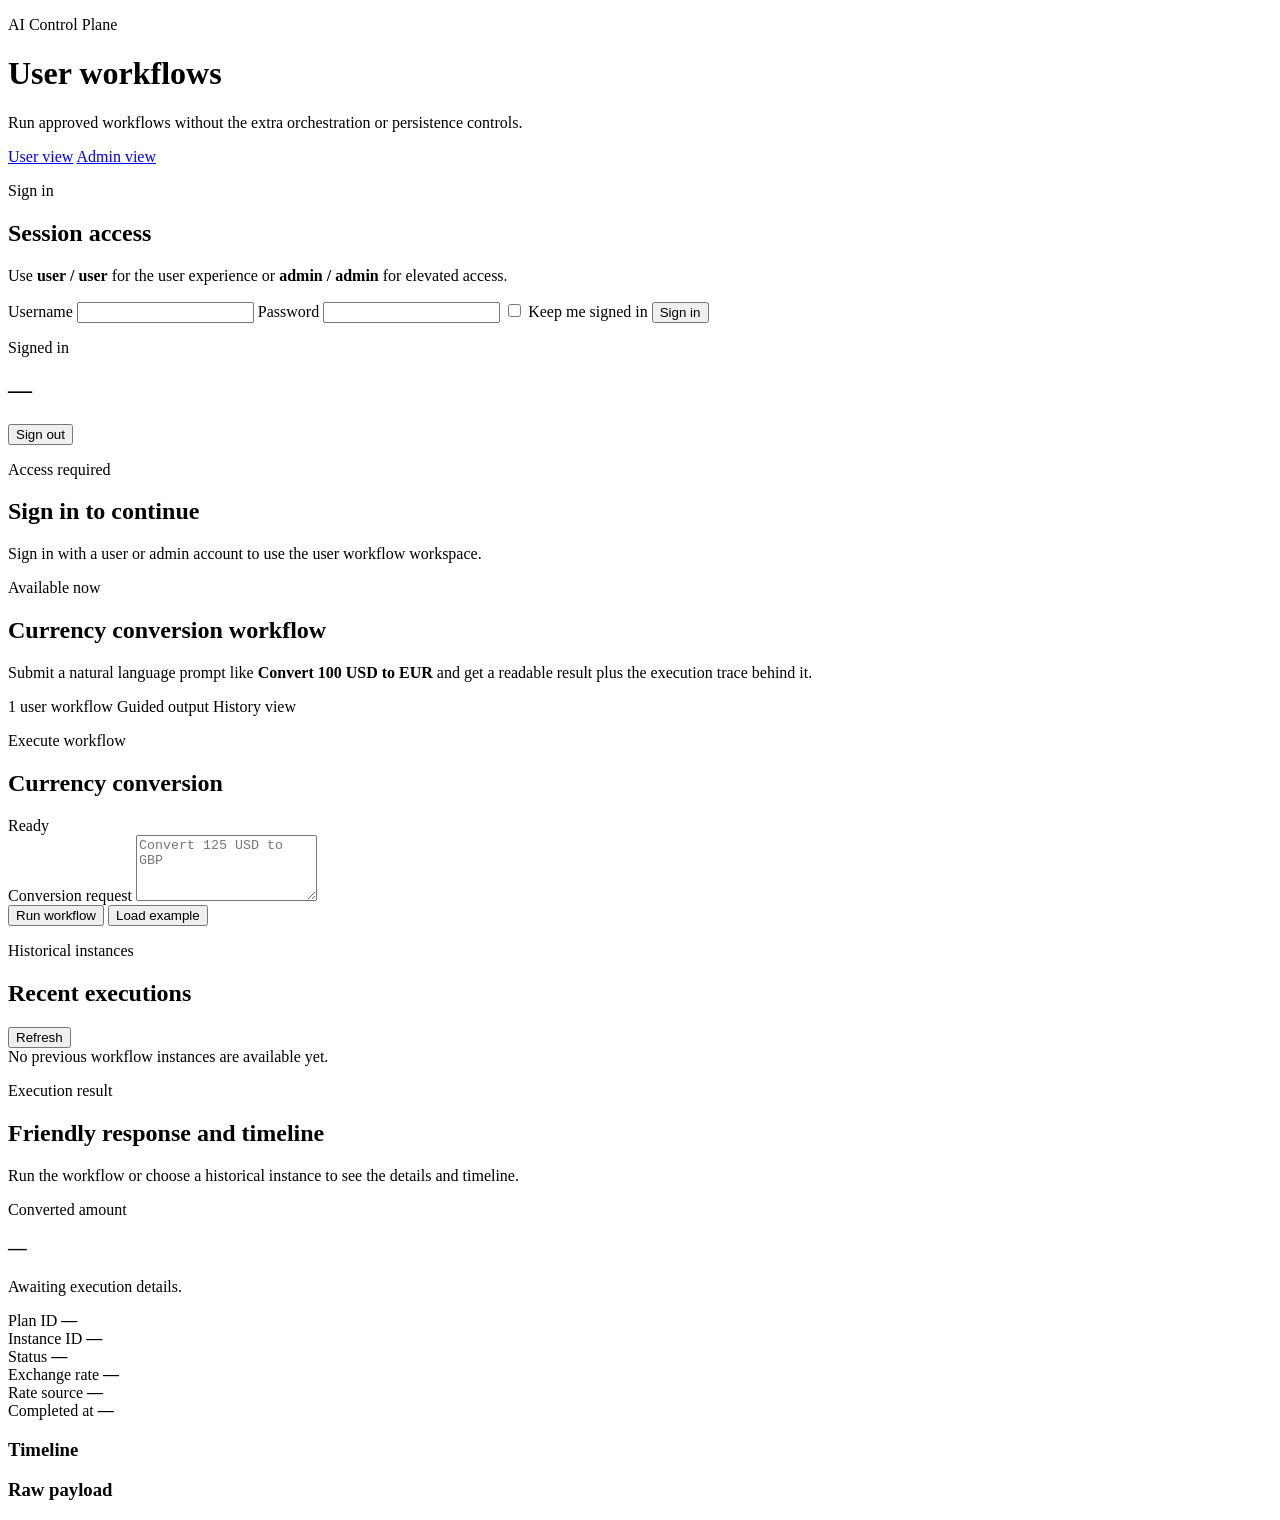
==== ai-control-plane-springboot/src/main/resources/static/html/index.html @ c8b58361 "Add session auth and RBAC to frontend" ====
<!DOCTYPE html>
<html lang="en">
<head>
    <meta charset="UTF-8">
    <meta name="viewport" content="width=device-width, initial-scale=1.0">
    <title>AI Control Plane | User</title>
    <link rel="stylesheet" href="/css/app.css">
</head>
<body data-page="user">
<div class="shell">
    <header class="topbar">
        <div class="topbar-main">
            <div>
                <p class="eyebrow">AI Control Plane</p>
                <h1>User workflows</h1>
                <p class="subtle">Run approved workflows without the extra orchestration or persistence controls.</p>
            </div>
            <nav class="nav-links" aria-label="Primary">
                <a class="nav-link active" href="/html/index.html">User view</a>
                <a class="nav-link" id="admin-link" href="/html/admin.html">Admin view</a>
            </nav>
        </div>

        <section class="auth-panel" aria-label="Authentication">
            <div id="auth-signed-out" class="stack-lg">
                <div>
                    <p class="eyebrow">Sign in</p>
                    <h2>Session access</h2>
                    <p class="subtle">Use <strong>user / user</strong> for the user experience or <strong>admin / admin</strong> for elevated access.</p>
                </div>
                <form id="auth-form" class="auth-form">
                    <label for="auth-username">Username</label>
                    <input id="auth-username" name="username" autocomplete="username" required>
                    <label for="auth-password">Password</label>
                    <input id="auth-password" name="password" type="password" autocomplete="current-password" required>
                    <label class="checkbox-row" for="auth-remember">
                        <input id="auth-remember" name="rememberMe" type="checkbox">
                        <span>Keep me signed in</span>
                    </label>
                    <button type="submit">Sign in</button>
                </form>
            </div>

            <div id="auth-signed-in" class="hidden stack-lg">
                <div>
                    <p class="eyebrow">Signed in</p>
                    <h2 id="auth-username-display">—</h2>
                    <div id="auth-role-list" class="badge-row"></div>
                </div>
                <button type="button" class="button-secondary" id="logout-button">Sign out</button>
            </div>

            <p id="auth-feedback" class="subtle auth-feedback"></p>
        </section>
    </header>

    <section id="access-panel" class="panel access-panel hidden">
        <p class="eyebrow">Access required</p>
        <h2 id="access-title">Sign in to continue</h2>
        <p id="access-copy" class="subtle">Sign in with a user or admin account to use the user workflow workspace.</p>
    </section>

    <main id="page-content" class="content-grid content-grid-user hidden">
        <section class="panel hero-panel">
            <p class="eyebrow">Available now</p>
            <h2>Currency conversion workflow</h2>
            <p class="subtle">Submit a natural language prompt like <strong>Convert 100 USD to EUR</strong> and get a readable result plus the execution trace behind it.</p>
            <div class="badge-row">
                <span class="badge">1 user workflow</span>
                <span class="badge">Guided output</span>
                <span class="badge">History view</span>
            </div>
        </section>

        <section class="panel workflow-panel">
            <div class="section-heading">
                <div>
                    <p class="eyebrow">Execute workflow</p>
                    <h2>Currency conversion</h2>
                </div>
                <span class="status-pill" id="user-status">Ready</span>
            </div>

            <form id="workflow-form" class="stack-lg">
                <label for="currency-prompt">Conversion request</label>
                <textarea id="currency-prompt" name="prompt" rows="4" placeholder="Convert 125 USD to GBP" required></textarea>
                <div class="actions">
                    <button type="submit">Run workflow</button>
                    <button type="button" class="button-secondary" id="load-example">Load example</button>
                </div>
            </form>
        </section>

        <section class="panel history-panel">
            <div class="section-heading">
                <div>
                    <p class="eyebrow">Historical instances</p>
                    <h2>Recent executions</h2>
                </div>
                <button type="button" class="button-secondary" id="refresh-history">Refresh</button>
            </div>

            <div id="history-empty" class="empty-state">
                No previous workflow instances are available yet.
            </div>
            <div id="history-list" class="history-list hidden"></div>
        </section>

        <section class="panel results-panel">
            <div class="section-heading">
                <div>
                    <p class="eyebrow">Execution result</p>
                    <h2>Friendly response and timeline</h2>
                </div>
            </div>

            <div id="result-empty" class="empty-state">
                Run the workflow or choose a historical instance to see the details and timeline.
            </div>

            <div id="result-content" class="hidden stack-lg">
                <div class="result-highlight">
                    <p class="eyebrow">Converted amount</p>
                    <h3 id="conversion-summary">—</h3>
                    <p id="conversion-caption" class="subtle">Awaiting execution details.</p>
                </div>

                <div class="result-grid">
                    <article class="detail-card">
                        <span>Plan ID</span>
                        <strong id="plan-id">—</strong>
                    </article>
                    <article class="detail-card">
                        <span>Instance ID</span>
                        <strong id="instance-id">—</strong>
                    </article>
                    <article class="detail-card">
                        <span>Status</span>
                        <strong id="execution-status">—</strong>
                    </article>
                    <article class="detail-card">
                        <span>Exchange rate</span>
                        <strong id="exchange-rate">—</strong>
                    </article>
                    <article class="detail-card">
                        <span>Rate source</span>
                        <strong id="rate-source">—</strong>
                    </article>
                    <article class="detail-card">
                        <span>Completed at</span>
                        <strong id="completed-at">—</strong>
                    </article>
                </div>

                <div>
                    <div class="section-heading compact">
                        <h3>Timeline</h3>
                    </div>
                    <div id="step-list" class="step-list"></div>
                </div>

                <div>
                    <div class="section-heading compact">
                        <h3>Raw payload</h3>
                    </div>
                    <pre id="raw-payload" class="code-block"></pre>
                </div>
            </div>
        </section>
    </main>
</div>
<script src="/js/shared.js"></script>
<script src="/js/user.js"></script>
</body>
</html>
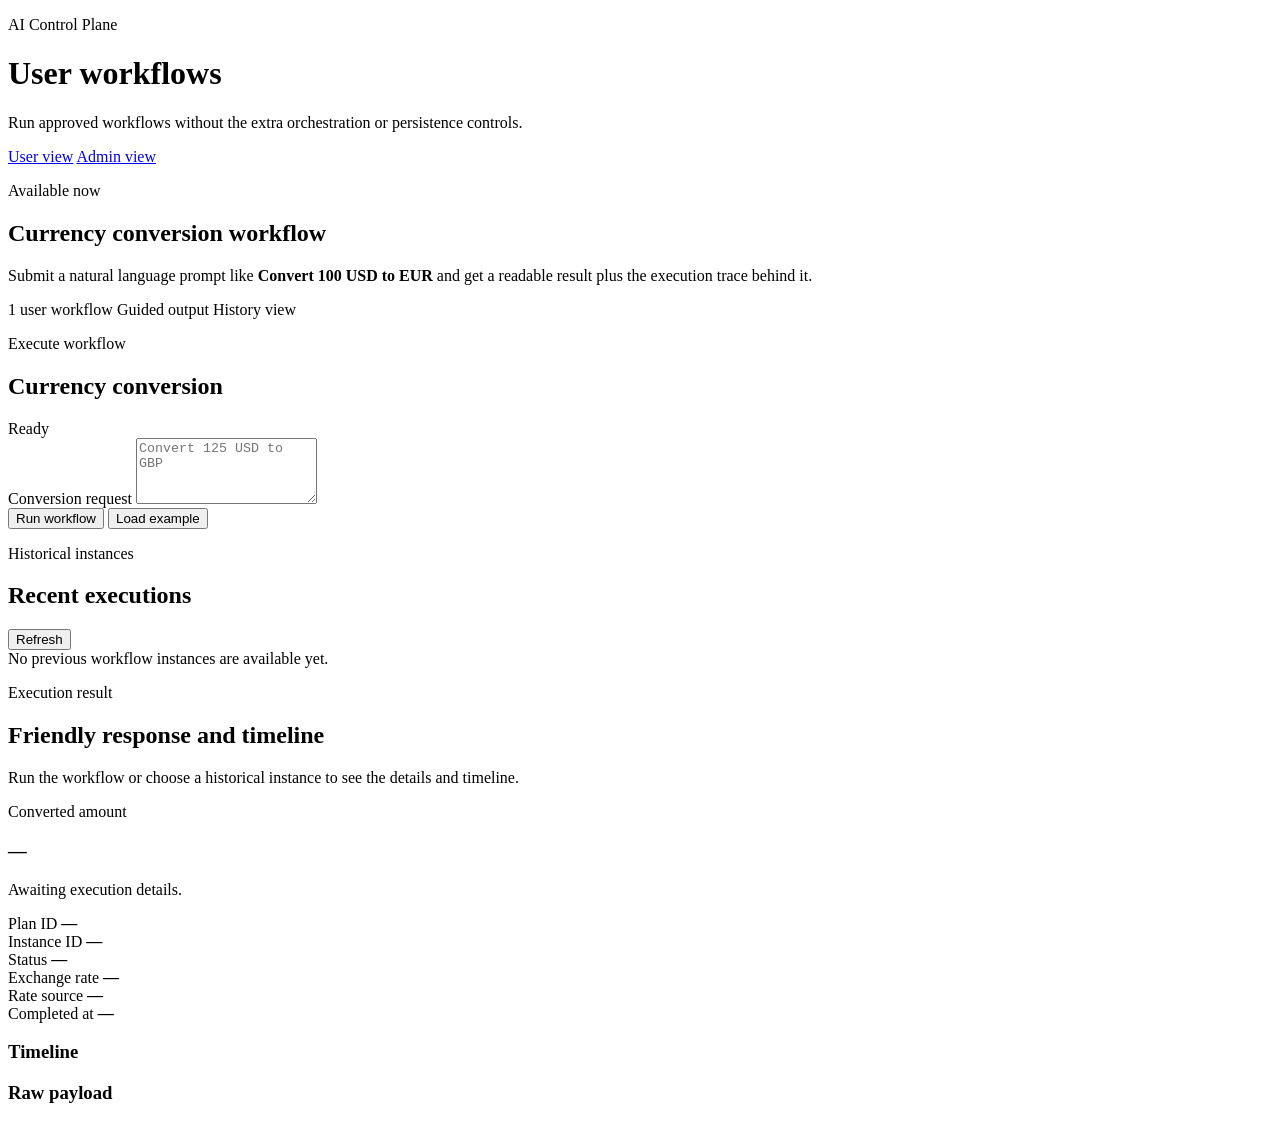
==== commit 4633a5f9: "Revamped UI" ====
--- a/ai-control-plane-springboot/src/main/resources/static/html/index.html
+++ b/ai-control-plane-springboot/src/main/resources/static/html/index.html
@@ -9,58 +9,18 @@
 <body data-page="user">
 <div class="shell">
     <header class="topbar">
-        <div class="topbar-main">
-            <div>
-                <p class="eyebrow">AI Control Plane</p>
-                <h1>User workflows</h1>
-                <p class="subtle">Run approved workflows without the extra orchestration or persistence controls.</p>
-            </div>
-            <nav class="nav-links" aria-label="Primary">
-                <a class="nav-link active" href="/html/index.html">User view</a>
-                <a class="nav-link" id="admin-link" href="/html/admin.html">Admin view</a>
-            </nav>
+        <div>
+            <p class="eyebrow">AI Control Plane</p>
+            <h1>User workflows</h1>
+            <p class="subtle">Run approved workflows without the extra orchestration or persistence controls.</p>
         </div>
-
-        <section class="auth-panel" aria-label="Authentication">
-            <div id="auth-signed-out" class="stack-lg">
-                <div>
-                    <p class="eyebrow">Sign in</p>
-                    <h2>Session access</h2>
-                    <p class="subtle">Use <strong>user / user</strong> for the user experience or <strong>admin / admin</strong> for elevated access.</p>
-                </div>
-                <form id="auth-form" class="auth-form">
-                    <label for="auth-username">Username</label>
-                    <input id="auth-username" name="username" autocomplete="username" required>
-                    <label for="auth-password">Password</label>
-                    <input id="auth-password" name="password" type="password" autocomplete="current-password" required>
-                    <label class="checkbox-row" for="auth-remember">
-                        <input id="auth-remember" name="rememberMe" type="checkbox">
-                        <span>Keep me signed in</span>
-                    </label>
-                    <button type="submit">Sign in</button>
-                </form>
-            </div>
-
-            <div id="auth-signed-in" class="hidden stack-lg">
-                <div>
-                    <p class="eyebrow">Signed in</p>
-                    <h2 id="auth-username-display">—</h2>
-                    <div id="auth-role-list" class="badge-row"></div>
-                </div>
-                <button type="button" class="button-secondary" id="logout-button">Sign out</button>
-            </div>
-
-            <p id="auth-feedback" class="subtle auth-feedback"></p>
-        </section>
+        <nav class="nav-links" aria-label="Primary">
+            <a class="nav-link active" href="/html/index.html">User view</a>
+            <a class="nav-link" href="/html/admin.html">Admin view</a>
+        </nav>
     </header>
 
-    <section id="access-panel" class="panel access-panel hidden">
-        <p class="eyebrow">Access required</p>
-        <h2 id="access-title">Sign in to continue</h2>
-        <p id="access-copy" class="subtle">Sign in with a user or admin account to use the user workflow workspace.</p>
-    </section>
-
-    <main id="page-content" class="content-grid content-grid-user hidden">
+    <main class="content-grid content-grid-user">
         <section class="panel hero-panel">
             <p class="eyebrow">Available now</p>
             <h2>Currency conversion workflow</h2>
